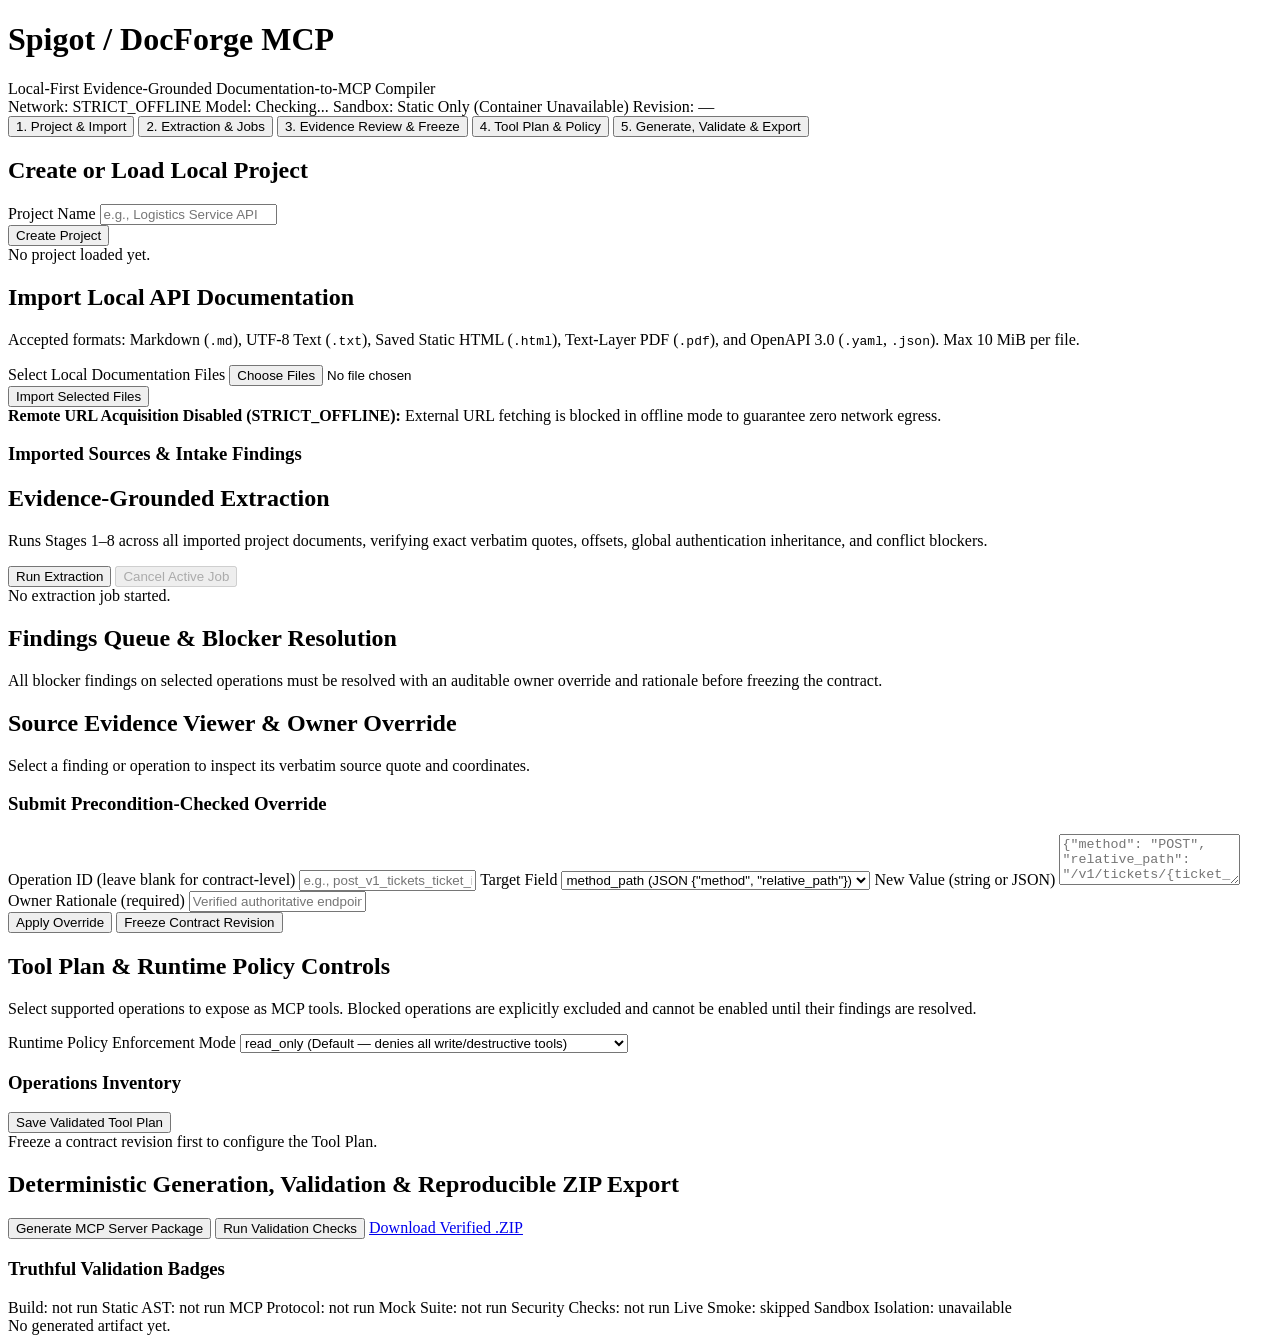
==== apps/web/index.html @ 2ce86494 "feat: complete Spigot (DocForge MCP) v1.0 local documentation-to-MCP compiler (P0-P8)" ====
<!DOCTYPE html>
<html lang="en">
<head>
  <meta charset="UTF-8">
  <meta name="viewport" content="width=device-width, initial-scale=1.0">
  <title>Spigot (DocForge MCP) — Local Documentation-to-MCP Compiler</title>
  <link rel="stylesheet" href="/static/styles.css">
</head>
<body>
  <header class="top-bar" role="banner">
    <div class="brand-group">
      <h1 class="brand-title">Spigot <span class="brand-sub">/ DocForge MCP</span></h1>
      <span class="tagline">Local-First Evidence-Grounded Documentation-to-MCP Compiler</span>
    </div>
    <div class="status-pills" role="status" aria-live="polite">
      <span id="badge-network" class="pill pill-offline">Network: STRICT_OFFLINE</span>
      <span id="badge-model" class="pill pill-neutral">Model: Checking...</span>
      <span id="badge-sandbox" class="pill pill-warn">Sandbox: Static Only (Container Unavailable)</span>
      <span id="badge-revision" class="pill pill-neutral">Revision: —</span>
    </div>
  </header>

  <nav class="wizard-nav" aria-label="Compiler Workflow">
    <button type="button" class="step-tab active" data-step="step-import" id="tab-import">
      1. Project &amp; Import
    </button>
    <button type="button" class="step-tab" data-step="step-extract" id="tab-extract">
      2. Extraction &amp; Jobs
    </button>
    <button type="button" class="step-tab" data-step="step-review" id="tab-review">
      3. Evidence Review &amp; Freeze
    </button>
    <button type="button" class="step-tab" data-step="step-plan" id="tab-plan">
      4. Tool Plan &amp; Policy
    </button>
    <button type="button" class="step-tab" data-step="step-export" id="tab-export">
      5. Generate, Validate &amp; Export
    </button>
  </nav>

  <main class="workspace-container" role="main">
    <div id="global-alert" class="alert-banner hidden" role="alert" aria-live="assertive"></div>

    <!-- STEP 1: PROJECT HOME & IMPORT -->
    <section id="step-import" class="wizard-panel">
      <div class="panel-grid">
        <div class="card">
          <h2>Create or Load Local Project</h2>
          <form id="form-create-project">
            <label for="input-project-name">Project Name</label>
            <input id="input-project-name" name="name" type="text" required placeholder="e.g., Logistics Service API" />
            <div class="button-row">
              <button type="submit" id="btn-create-project" class="btn-primary">Create Project</button>
            </div>
          </form>
          <div id="project-summary-box" class="meta-box">
            No project loaded yet.
          </div>
        </div>

        <div class="card">
          <h2>Import Local API Documentation</h2>
          <p class="helper-text">
            Accepted formats: Markdown (<code>.md</code>), UTF-8 Text (<code>.txt</code>),
            Saved Static HTML (<code>.html</code>), Text-Layer PDF (<code>.pdf</code>),
            and OpenAPI 3.0 (<code>.yaml</code>, <code>.json</code>). Max 10 MiB per file.
          </p>
          <form id="form-upload-sources">
            <label for="input-source-files">Select Local Documentation Files</label>
            <input id="input-source-files" type="file" multiple accept=".md,.markdown,.txt,.html,.htm,.pdf,.yaml,.yml,.json" />
            <div class="button-row">
              <button type="submit" id="btn-upload-sources" class="btn-primary">Import Selected Files</button>
            </div>
          </form>
          <div class="url-disabled-notice" aria-disabled="true">
            <strong>Remote URL Acquisition Disabled (STRICT_OFFLINE):</strong>
            External URL fetching is blocked in offline mode to guarantee zero network egress.
          </div>
          <h3>Imported Sources &amp; Intake Findings</h3>
          <ul id="source-list" class="item-list"></ul>
        </div>
      </div>
    </section>

    <!-- STEP 2: EXTRACTION & JOBS -->
    <section id="step-extract" class="wizard-panel hidden">
      <div class="card">
        <h2>Evidence-Grounded Extraction</h2>
        <p class="helper-text">
          Runs Stages 1–8 across all imported project documents, verifying exact verbatim quotes,
          offsets, global authentication inheritance, and conflict blockers.
        </p>
        <div class="button-row">
          <button type="button" id="btn-run-extract" class="btn-primary">Run Extraction</button>
          <button type="button" id="btn-cancel-job" class="btn-secondary" disabled>Cancel Active Job</button>
        </div>
        <div id="job-status-box" class="meta-box" aria-live="polite">
          No extraction job started.
        </div>
      </div>
    </section>

    <!-- STEP 3: EVIDENCE REVIEW & CONTRACT FREEZE -->
    <section id="step-review" class="wizard-panel hidden">
      <div class="panel-grid">
        <div class="card">
          <h2>Findings Queue &amp; Blocker Resolution</h2>
          <p class="helper-text">
            All blocker findings on selected operations must be resolved with an auditable owner
            override and rationale before freezing the contract.
          </p>
          <div id="findings-list" class="item-list" role="region" aria-label="Findings Queue"></div>
        </div>

        <div class="card">
          <h2>Source Evidence Viewer &amp; Owner Override</h2>
          <div id="evidence-viewer" class="code-viewer" tabindex="0">
            Select a finding or operation to inspect its verbatim source quote and coordinates.
          </div>

          <form id="form-review-override">
            <h3>Submit Precondition-Checked Override</h3>
            <label for="input-override-op">Operation ID (leave blank for contract-level)</label>
            <input id="input-override-op" type="text" placeholder="e.g., post_v1_tickets_ticket_id_close" />

            <label for="select-override-field">Target Field</label>
            <select id="select-override-field">
              <option value="method_path">method_path (JSON {"method", "relative_path"})</option>
              <option value="method">method (GET / POST / PUT / PATCH / DELETE)</option>
              <option value="semantic_effect">semantic_effect (read / write / destructive)</option>
              <option value="security_requirement">security_requirement (JSON object)</option>
              <option value="servers">servers (Base URL string)</option>
            </select>

            <label for="input-override-value">New Value (string or JSON)</label>
            <textarea id="input-override-value" rows="3" required placeholder='{"method": "POST", "relative_path": "/v1/tickets/{ticket_id}/close"}'></textarea>

            <label for="input-override-rationale">Owner Rationale (required)</label>
            <input id="input-override-rationale" type="text" required placeholder="Verified authoritative endpoint with service owner." />

            <div class="button-row">
              <button type="submit" id="btn-submit-override" class="btn-primary">Apply Override</button>
              <button type="button" id="btn-freeze-contract" class="btn-accent">Freeze Contract Revision</button>
            </div>
          </form>
        </div>
      </div>
    </section>

    <!-- STEP 4: TOOL PLAN & RUNTIME POLICY -->
    <section id="step-plan" class="wizard-panel hidden">
      <div class="card">
        <h2>Tool Plan &amp; Runtime Policy Controls</h2>
        <p class="helper-text">
          Select supported operations to expose as MCP tools. Blocked operations are explicitly
          excluded and cannot be enabled until their findings are resolved.
        </p>
        <form id="form-create-plan">
          <label for="select-policy-mode">Runtime Policy Enforcement Mode</label>
          <select id="select-policy-mode">
            <option value="read_only">read_only (Default — denies all write/destructive tools)</option>
            <option value="restricted_write">restricted_write (Allow explicitly listed write tools)</option>
            <option value="approval_required">approval_required (Require single-use HMAC approval token)</option>
          </select>

          <h3>Operations Inventory</h3>
          <div id="operations-checklist" class="item-list"></div>

          <div class="button-row">
            <button type="submit" id="btn-create-plan" class="btn-primary">Save Validated Tool Plan</button>
          </div>
        </form>
        <div id="plan-summary-box" class="meta-box">
          Freeze a contract revision first to configure the Tool Plan.
        </div>
      </div>
    </section>

    <!-- STEP 5: GENERATE, VALIDATE & EXPORT -->
    <section id="step-export" class="wizard-panel hidden">
      <div class="card">
        <h2>Deterministic Generation, Validation &amp; Reproducible ZIP Export</h2>
        <div class="button-row">
          <button type="button" id="btn-generate-server" class="btn-primary">Generate MCP Server Package</button>
          <button type="button" id="btn-validate-artifact" class="btn-secondary">Run Validation Checks</button>
          <a id="link-download-zip" class="btn-accent hidden" href="#" download>Download Verified .ZIP</a>
        </div>

        <h3>Truthful Validation Badges</h3>
        <div id="validation-badges" class="badge-grid">
          <span class="v-badge" data-check="build_status">Build: not run</span>
          <span class="v-badge" data-check="static_check_status">Static AST: not run</span>
          <span class="v-badge" data-check="protocol_check_status">MCP Protocol: not run</span>
          <span class="v-badge" data-check="mock_test_status">Mock Suite: not run</span>
          <span class="v-badge" data-check="security_suite_status">Security Checks: not run</span>
          <span class="v-badge" data-check="live_smoke_status">Live Smoke: skipped</span>
          <span class="v-badge" data-check="sandbox_status">Sandbox Isolation: unavailable</span>
        </div>

        <div id="export-summary-box" class="meta-box">
          No generated artifact yet.
        </div>
      </div>
    </section>
  </main>

  <script src="/static/app.js"></script>
</body>
</html>
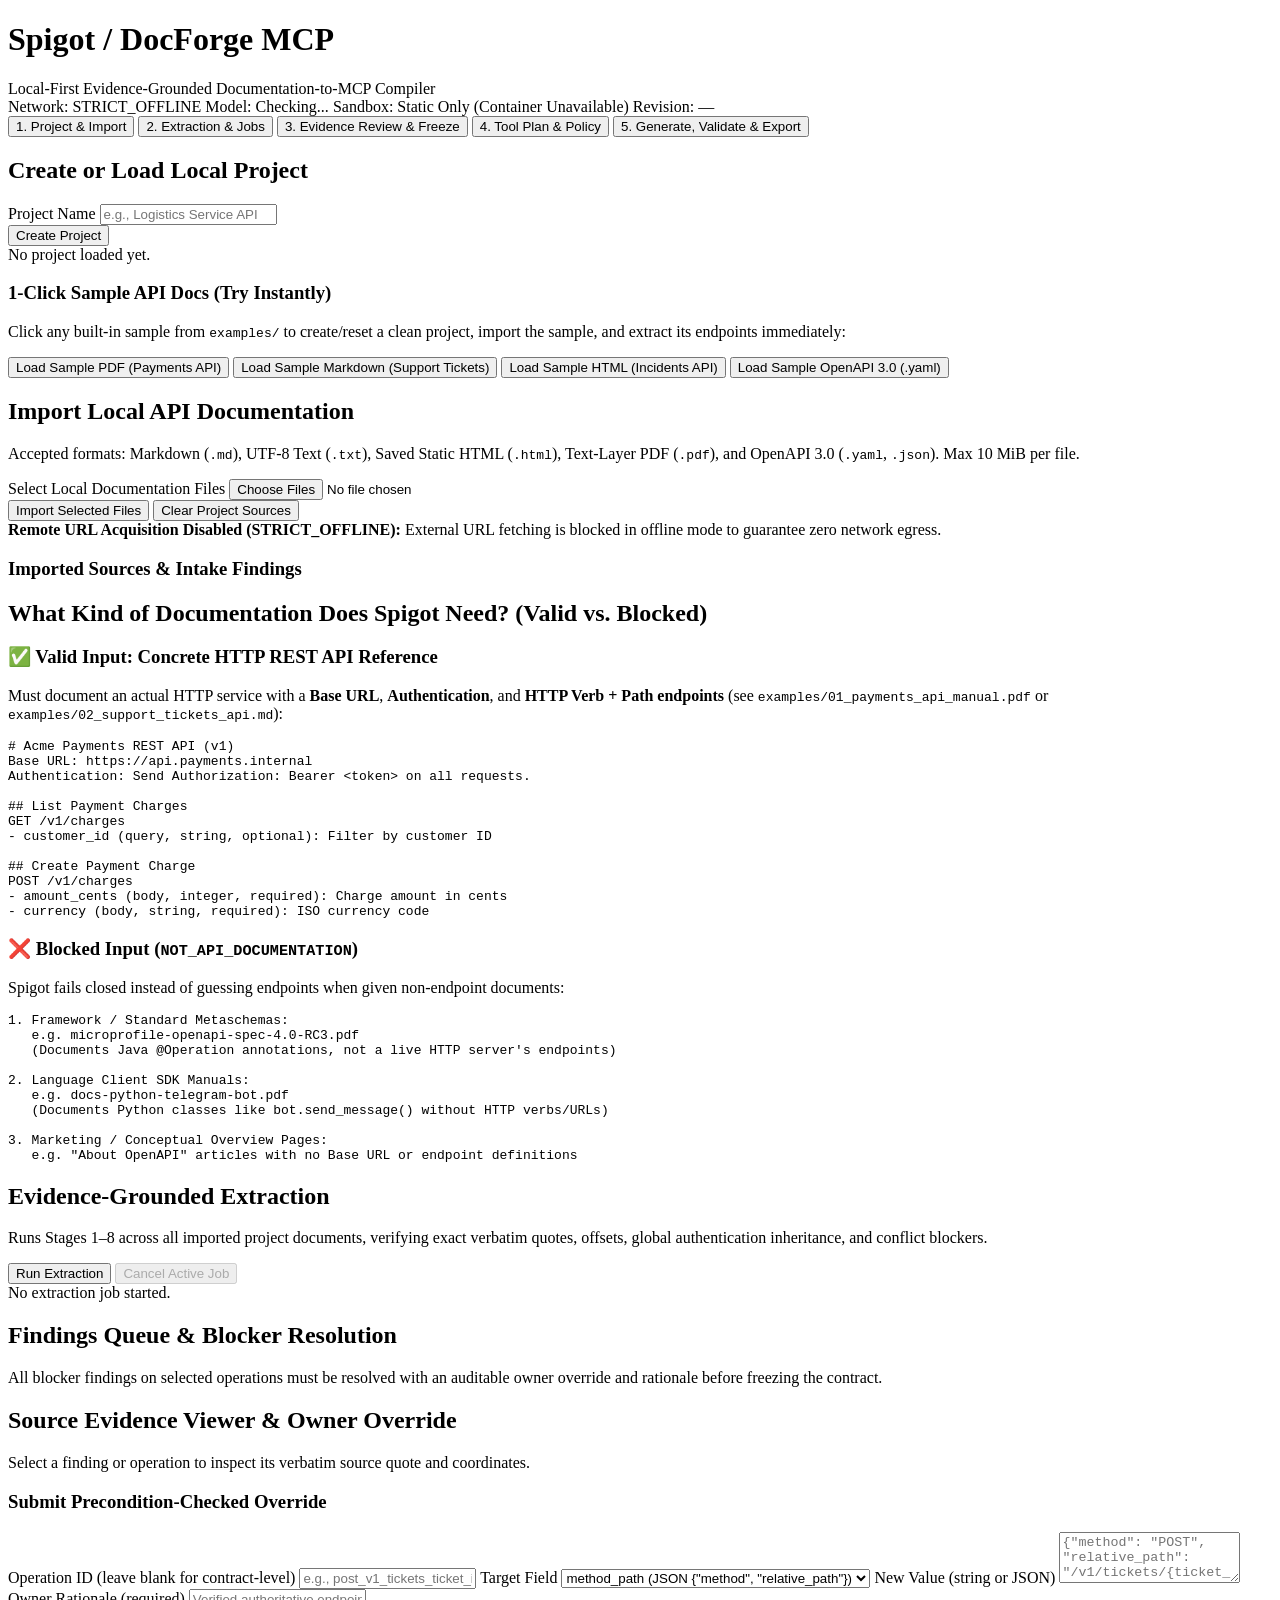
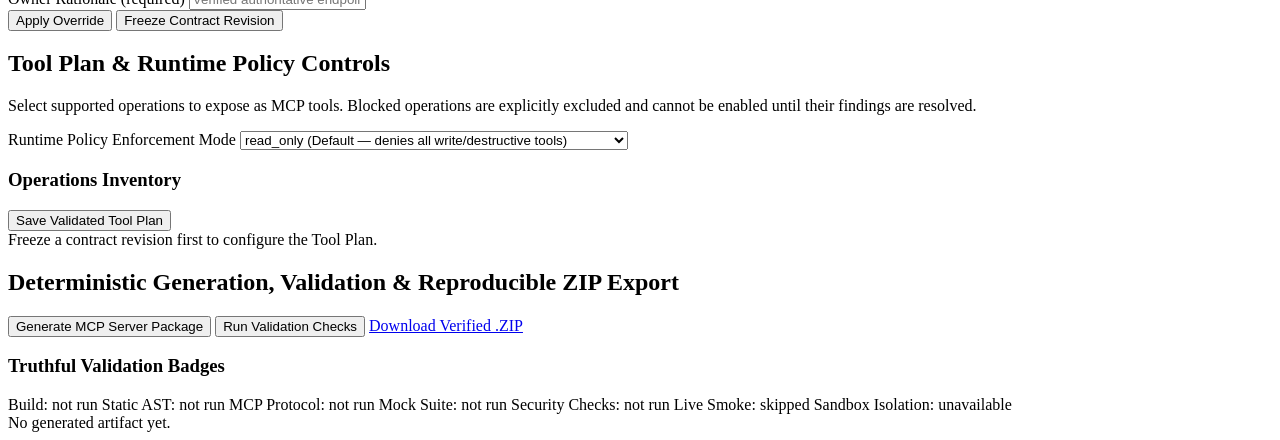
==== commit e3c82dcf: "feat(ui,examples): add 1-click sample API docs gallery (PDF, MD, HTML, OpenAPI), source reset, and v" ====
--- a/apps/web/index.html
+++ b/apps/web/index.html
@@ -56,6 +56,26 @@
           <div id="project-summary-box" class="meta-box">
             No project loaded yet.
           </div>
+
+          <h3>1-Click Sample API Docs (Try Instantly)</h3>
+          <p class="helper-text">
+            Click any built-in sample from <code>examples/</code> to create/reset a clean project,
+            import the sample, and extract its endpoints immediately:
+          </p>
+          <div class="button-row">
+            <button type="button" class="btn-secondary btn-load-example" data-example="pdf">
+              Load Sample PDF (Payments API)
+            </button>
+            <button type="button" class="btn-secondary btn-load-example" data-example="markdown">
+              Load Sample Markdown (Support Tickets)
+            </button>
+            <button type="button" class="btn-secondary btn-load-example" data-example="html">
+              Load Sample HTML (Incidents API)
+            </button>
+            <button type="button" class="btn-secondary btn-load-example" data-example="openapi">
+              Load Sample OpenAPI 3.0 (.yaml)
+            </button>
+          </div>
         </div>
 
         <div class="card">
@@ -70,6 +90,7 @@
             <input id="input-source-files" type="file" multiple accept=".md,.markdown,.txt,.html,.htm,.pdf,.yaml,.yml,.json" />
             <div class="button-row">
               <button type="submit" id="btn-upload-sources" class="btn-primary">Import Selected Files</button>
+              <button type="button" id="btn-clear-sources" class="btn-secondary">Clear Project Sources</button>
             </div>
           </form>
           <div class="url-disabled-notice" aria-disabled="true">
@@ -78,6 +99,48 @@
           </div>
           <h3>Imported Sources &amp; Intake Findings</h3>
           <ul id="source-list" class="item-list"></ul>
+        </div>
+      </div>
+
+      <div class="card" style="margin-top: 1rem;">
+        <h2>What Kind of Documentation Does Spigot Need? (Valid vs. Blocked)</h2>
+        <div class="panel-grid">
+          <div>
+            <h3>✅ Valid Input: Concrete HTTP REST API Reference</h3>
+            <p class="helper-text">
+              Must document an actual HTTP service with a <strong>Base URL</strong>,
+              <strong>Authentication</strong>, and <strong>HTTP Verb + Path endpoints</strong>
+              (see <code>examples/01_payments_api_manual.pdf</code> or <code>examples/02_support_tickets_api.md</code>):
+            </p>
+            <pre class="code-viewer"># Acme Payments REST API (v1)
+Base URL: https://api.payments.internal
+Authentication: Send Authorization: Bearer &lt;token&gt; on all requests.
+
+## List Payment Charges
+GET /v1/charges
+- customer_id (query, string, optional): Filter by customer ID
+
+## Create Payment Charge
+POST /v1/charges
+- amount_cents (body, integer, required): Charge amount in cents
+- currency (body, string, required): ISO currency code</pre>
+          </div>
+          <div>
+            <h3>❌ Blocked Input (<code>NOT_API_DOCUMENTATION</code>)</h3>
+            <p class="helper-text">
+              Spigot fails closed instead of guessing endpoints when given non-endpoint documents:
+            </p>
+            <pre class="code-viewer">1. Framework / Standard Metaschemas:
+   e.g. microprofile-openapi-spec-4.0-RC3.pdf
+   (Documents Java @Operation annotations, not a live HTTP server's endpoints)
+
+2. Language Client SDK Manuals:
+   e.g. docs-python-telegram-bot.pdf
+   (Documents Python classes like bot.send_message() without HTTP verbs/URLs)
+
+3. Marketing / Conceptual Overview Pages:
+   e.g. "About OpenAPI" articles with no Base URL or endpoint definitions</pre>
+          </div>
         </div>
       </div>
     </section>
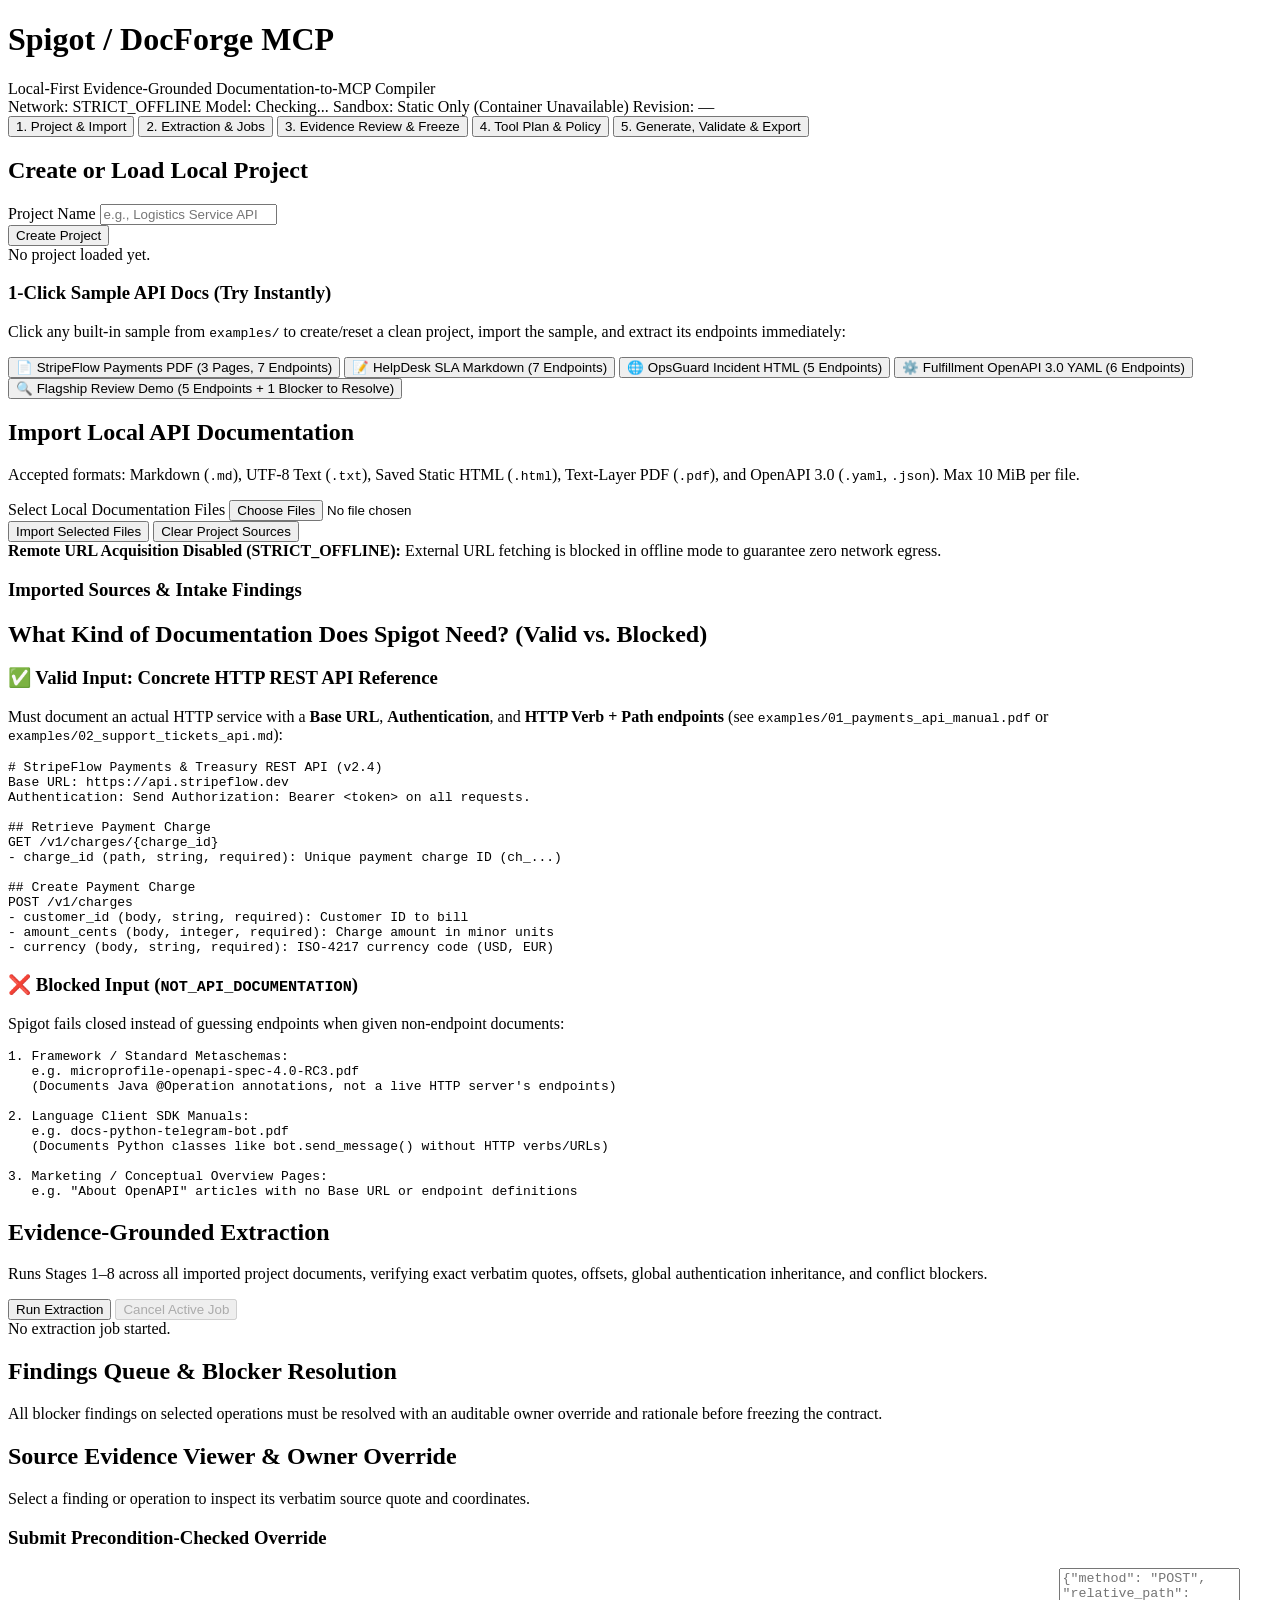
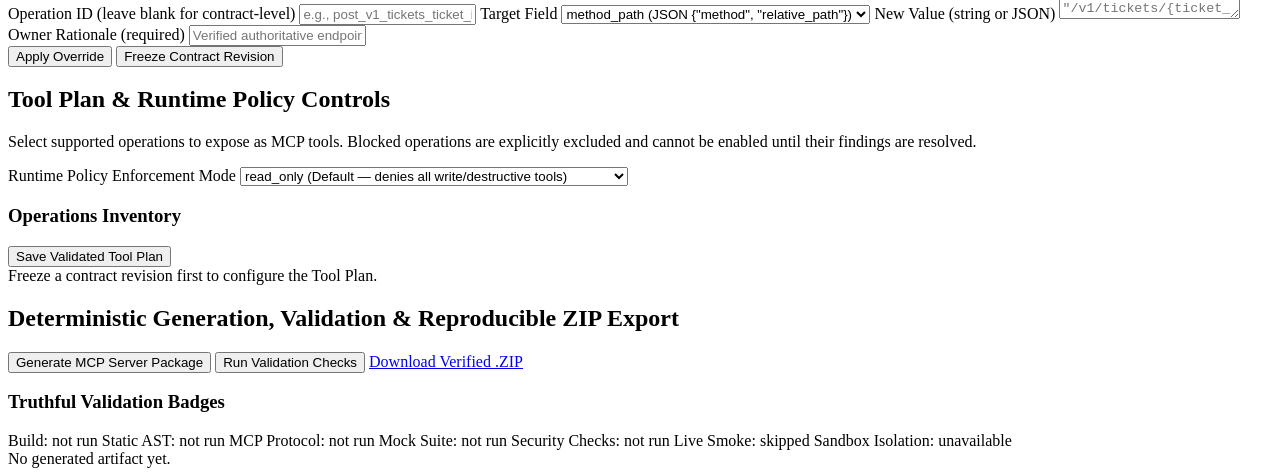
==== commit 5bd82e74: "feat(examples,ui): upgrade to 5 rich enterprise API examples, flagship blocker demo, and 1-click ove" ====
--- a/apps/web/index.html
+++ b/apps/web/index.html
@@ -64,16 +64,19 @@
           </p>
           <div class="button-row">
             <button type="button" class="btn-secondary btn-load-example" data-example="pdf">
-              Load Sample PDF (Payments API)
+              📄 StripeFlow Payments PDF (3 Pages, 7 Endpoints)
             </button>
             <button type="button" class="btn-secondary btn-load-example" data-example="markdown">
-              Load Sample Markdown (Support Tickets)
+              📝 HelpDesk SLA Markdown (7 Endpoints)
             </button>
             <button type="button" class="btn-secondary btn-load-example" data-example="html">
-              Load Sample HTML (Incidents API)
+              🌐 OpsGuard Incident HTML (5 Endpoints)
             </button>
             <button type="button" class="btn-secondary btn-load-example" data-example="openapi">
-              Load Sample OpenAPI 3.0 (.yaml)
+              ⚙️ Fulfillment OpenAPI 3.0 YAML (6 Endpoints)
+            </button>
+            <button type="button" class="btn-accent btn-load-example" data-example="flagship_review">
+              🔍 Flagship Review Demo (5 Endpoints + 1 Blocker to Resolve)
             </button>
           </div>
         </div>
@@ -112,18 +115,19 @@
               <strong>Authentication</strong>, and <strong>HTTP Verb + Path endpoints</strong>
               (see <code>examples/01_payments_api_manual.pdf</code> or <code>examples/02_support_tickets_api.md</code>):
             </p>
-            <pre class="code-viewer"># Acme Payments REST API (v1)
-Base URL: https://api.payments.internal
+            <pre class="code-viewer"># StripeFlow Payments &amp; Treasury REST API (v2.4)
+Base URL: https://api.stripeflow.dev
 Authentication: Send Authorization: Bearer &lt;token&gt; on all requests.
 
-## List Payment Charges
-GET /v1/charges
-- customer_id (query, string, optional): Filter by customer ID
+## Retrieve Payment Charge
+GET /v1/charges/{charge_id}
+- charge_id (path, string, required): Unique payment charge ID (ch_...)
 
 ## Create Payment Charge
 POST /v1/charges
-- amount_cents (body, integer, required): Charge amount in cents
-- currency (body, string, required): ISO currency code</pre>
+- customer_id (body, string, required): Customer ID to bill
+- amount_cents (body, integer, required): Charge amount in minor units
+- currency (body, string, required): ISO-4217 currency code (USD, EUR)</pre>
           </div>
           <div>
             <h3>❌ Blocked Input (<code>NOT_API_DOCUMENTATION</code>)</h3>
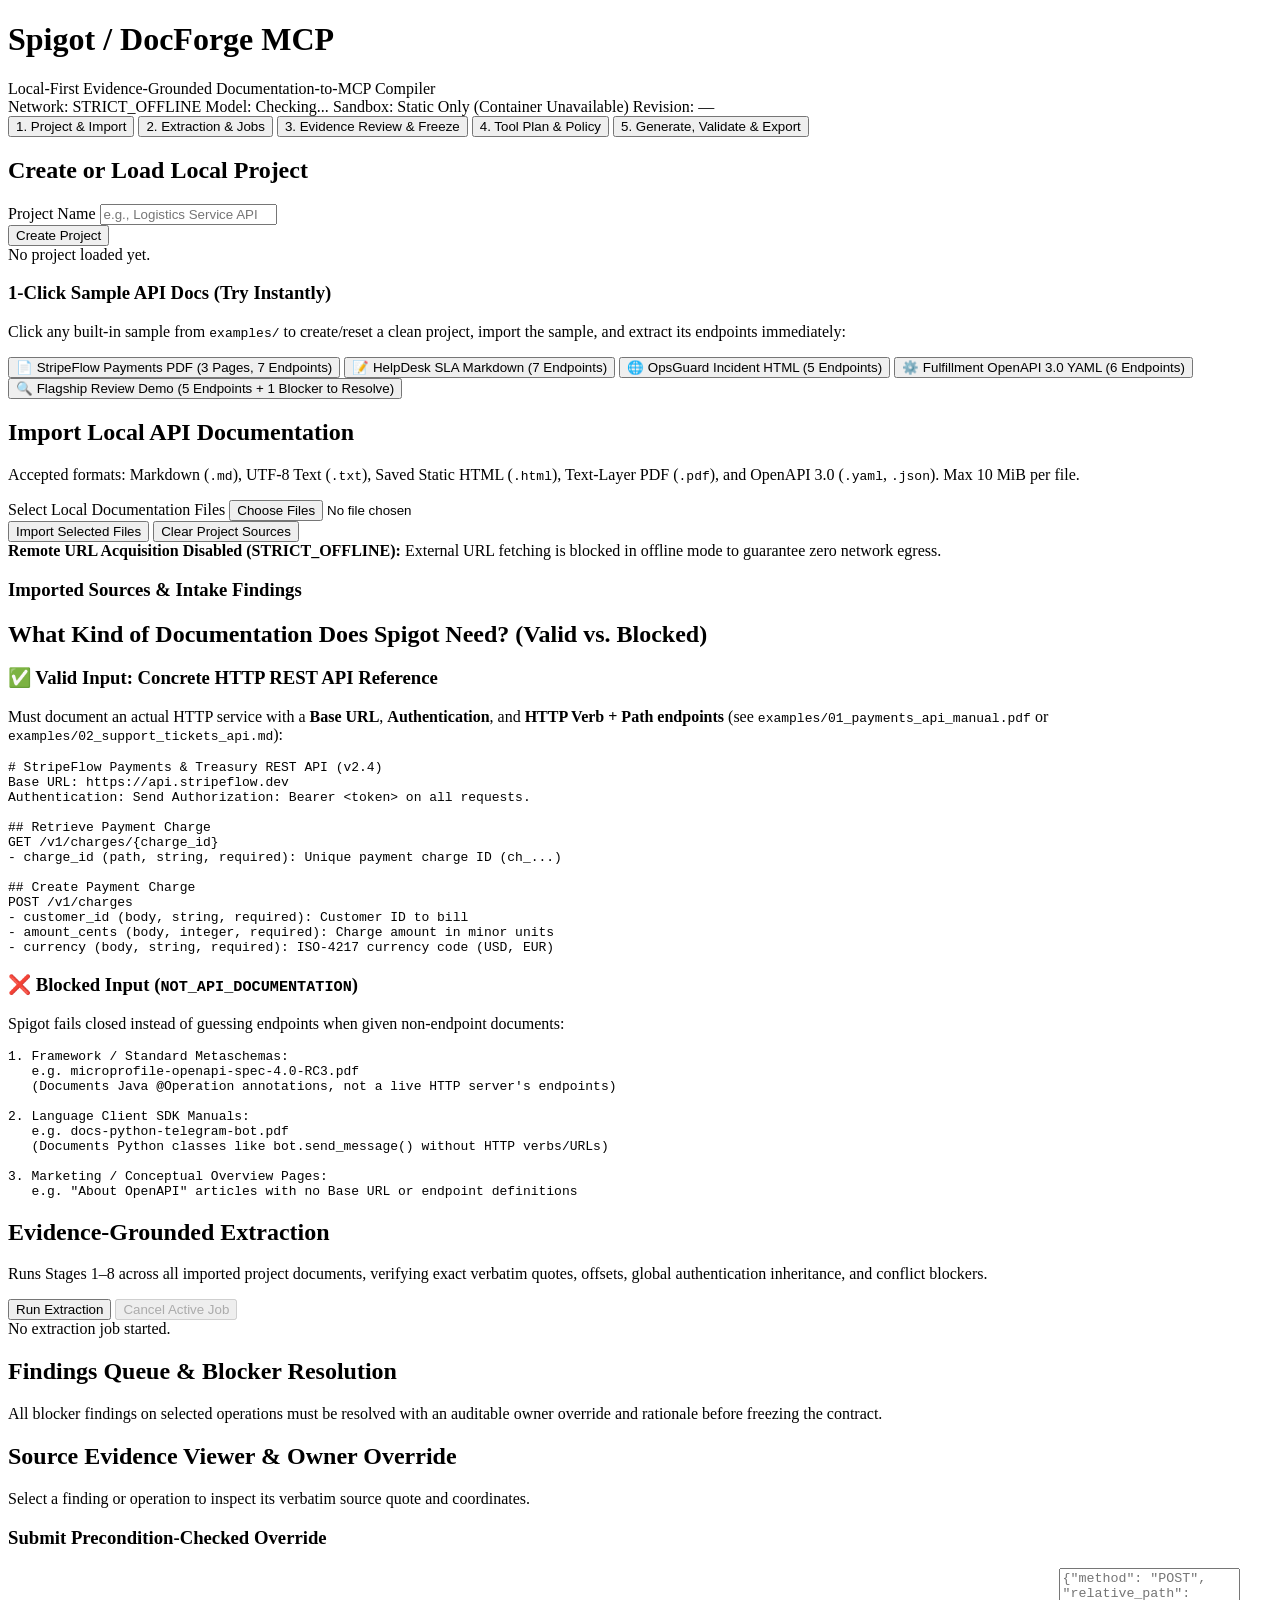
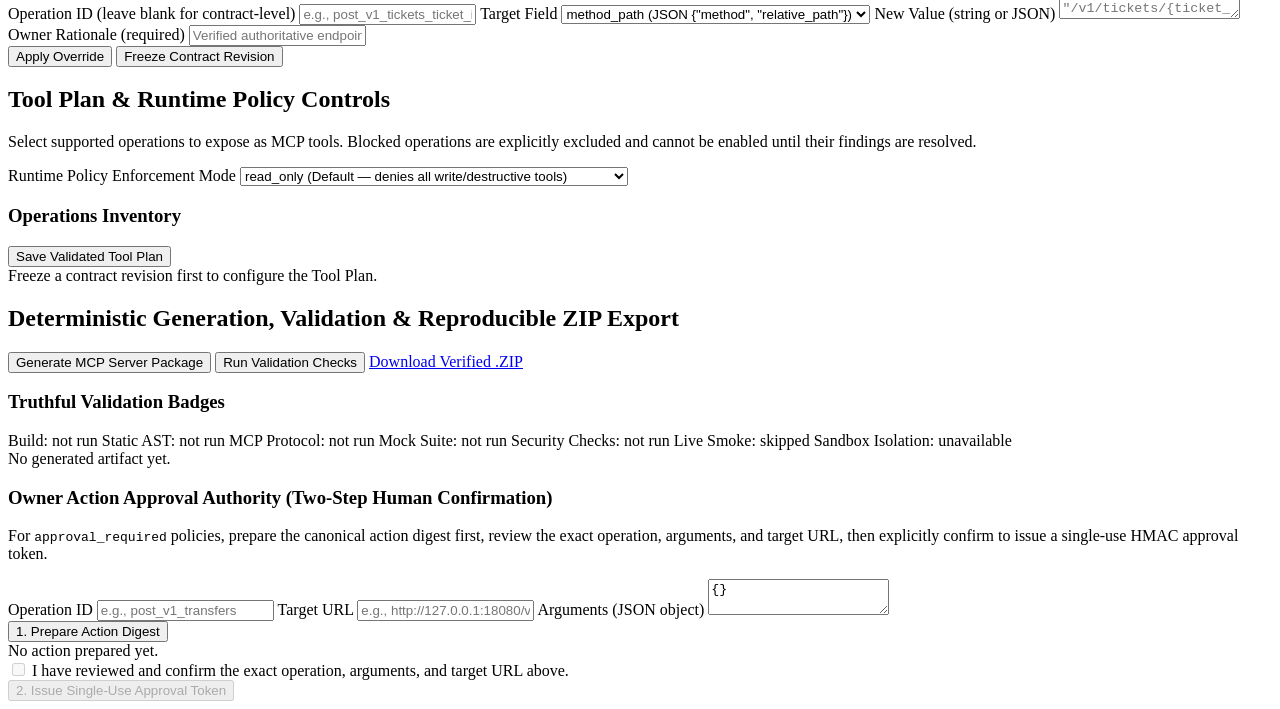
==== commit 729e046b: "Fix human_confirmed default, cross-platform sandbox root check, and CI oracle port registration" ====
--- a/apps/web/index.html
+++ b/apps/web/index.html
@@ -267,6 +267,40 @@
         <div id="export-summary-box" class="meta-box">
           No generated artifact yet.
         </div>
+
+        <h3>Owner Action Approval Authority (Two-Step Human Confirmation)</h3>
+        <p class="helper-text">
+          For <code>approval_required</code> policies, prepare the canonical action digest first,
+          review the exact operation, arguments, and target URL, then explicitly confirm to issue a
+          single-use HMAC approval token.
+        </p>
+        <form id="form-action-approval">
+          <label for="input-approval-op">Operation ID</label>
+          <input id="input-approval-op" type="text" placeholder="e.g., post_v1_transfers" />
+
+          <label for="input-approval-url">Target URL</label>
+          <input id="input-approval-url" type="text" placeholder="e.g., http://127.0.0.1:18080/v1/transfers" />
+
+          <label for="input-approval-args">Arguments (JSON object)</label>
+          <textarea id="input-approval-args" rows="2" placeholder='{"body": {"amount": 2500}}'>{}</textarea>
+
+          <div class="button-row">
+            <button type="button" id="btn-prepare-approval" class="btn-secondary">1. Prepare Action Digest</button>
+          </div>
+
+          <div id="approval-preview-box" class="meta-box">
+            No action prepared yet.
+          </div>
+
+          <label class="item-row">
+            <input type="checkbox" id="checkbox-human-confirm" disabled />
+            <span>I have reviewed and confirm the exact operation, arguments, and target URL above.</span>
+          </label>
+
+          <div class="button-row">
+            <button type="submit" id="btn-issue-approval" class="btn-primary" disabled>2. Issue Single-Use Approval Token</button>
+          </div>
+        </form>
       </div>
     </section>
   </main>
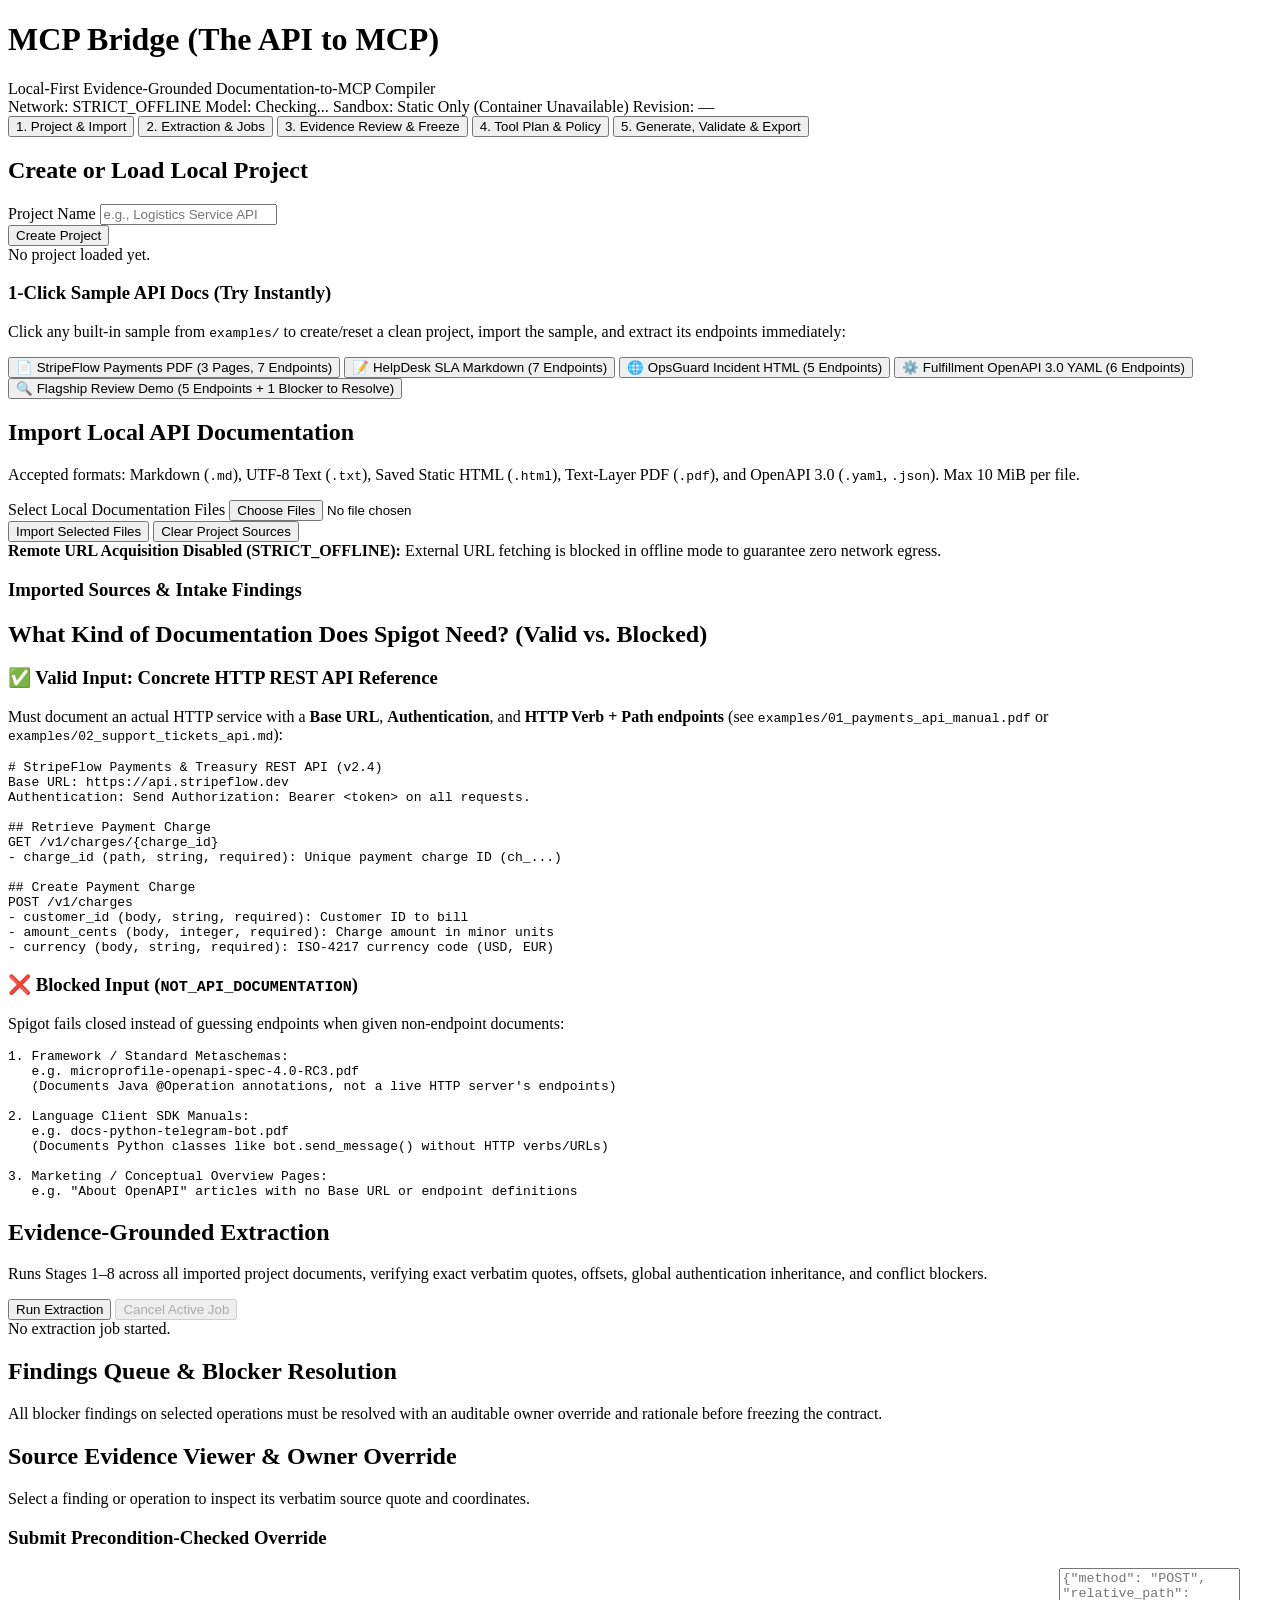
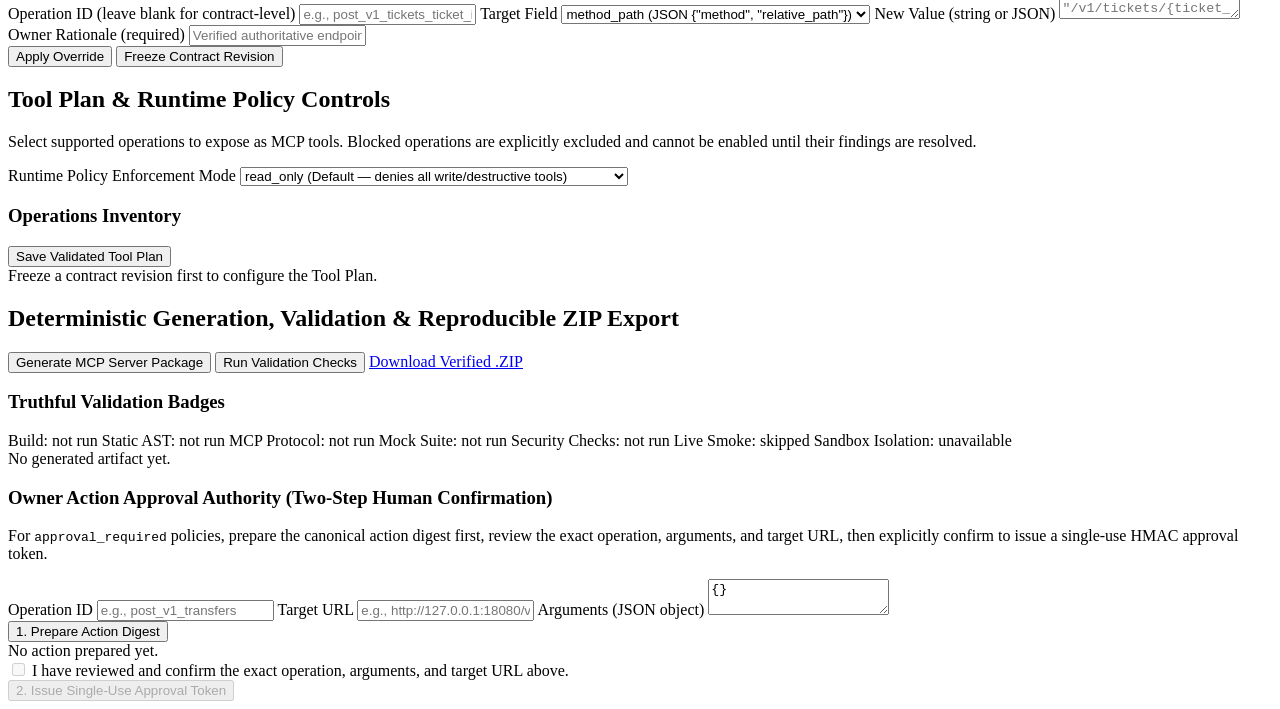
==== commit 3b46b2b7: "Rename project branding to MCP Bridge (The API to MCP)" ====
--- a/apps/web/index.html
+++ b/apps/web/index.html
@@ -3,13 +3,13 @@
 <head>
   <meta charset="UTF-8">
   <meta name="viewport" content="width=device-width, initial-scale=1.0">
-  <title>Spigot (DocForge MCP) — Local Documentation-to-MCP Compiler</title>
+  <title>MCP Bridge (The API to MCP) — Local Documentation-to-MCP Compiler</title>
   <link rel="stylesheet" href="/static/styles.css">
 </head>
 <body>
   <header class="top-bar" role="banner">
     <div class="brand-group">
-      <h1 class="brand-title">Spigot <span class="brand-sub">/ DocForge MCP</span></h1>
+      <h1 class="brand-title">MCP Bridge <span class="brand-sub">(The API to MCP)</span></h1>
       <span class="tagline">Local-First Evidence-Grounded Documentation-to-MCP Compiler</span>
     </div>
     <div class="status-pills" role="status" aria-live="polite">
